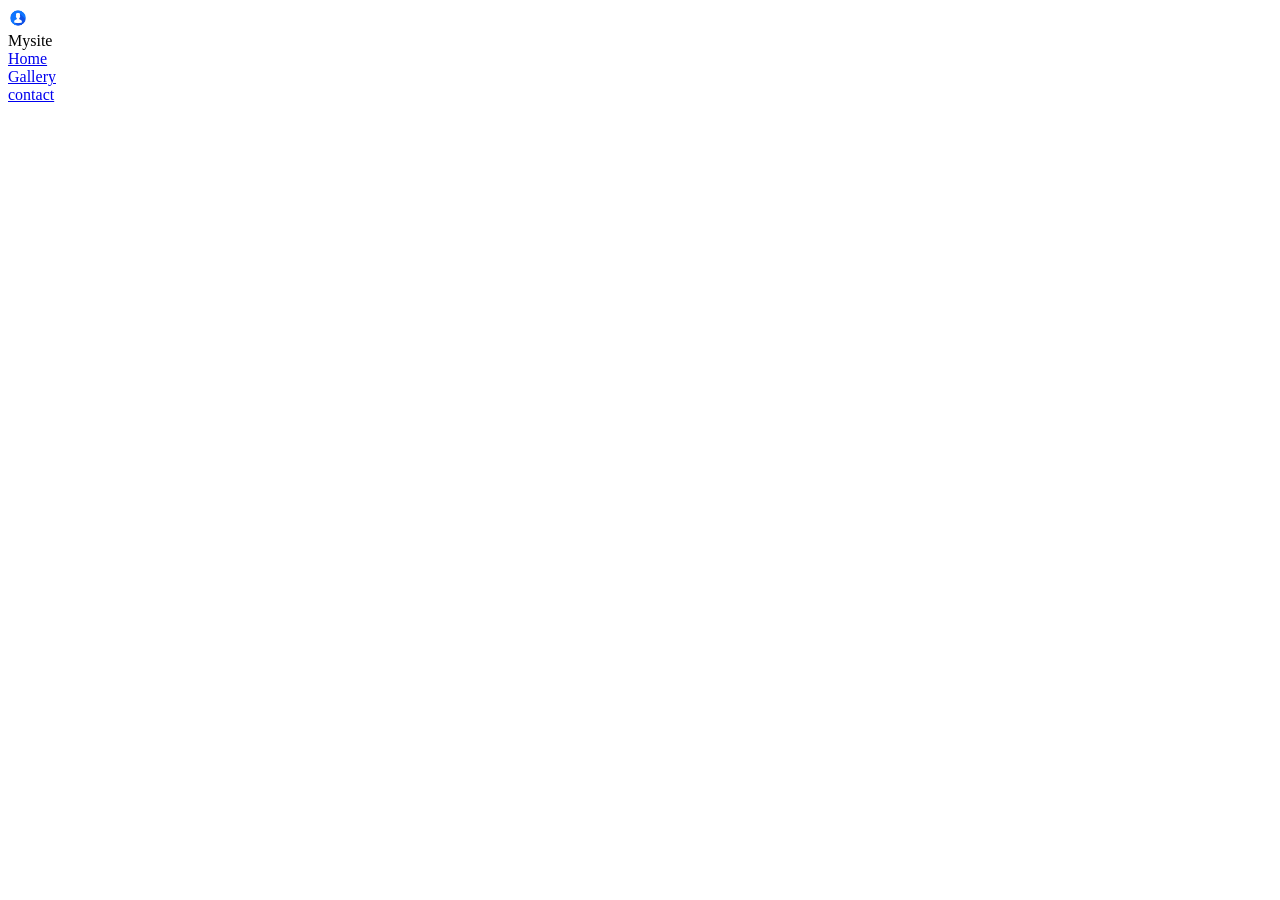
==== day10/index.html @ 0f4bc4ee "testing push" ====
<!DOCTYPE html>
<html lang="en">
<head>
    <title>sample</title>
    <link rel="stylesheet" href = "n.css">
</head>
<body>
    <header>
        <nav class = nav>
            <div><img src="image.png"height="20px"width="20px"></div>
            <div class = "logo"> Mysite </div>
            
 <div>      
    <a href = "home.html">Home</a>
 </div>
 <div>
    <a href  ="galary.html">Gallery</a>
 </div>
 <div>
    <a href ="contact.html">contact</a>
 </div>
 </nav>
 <header>  
</body>
</html>
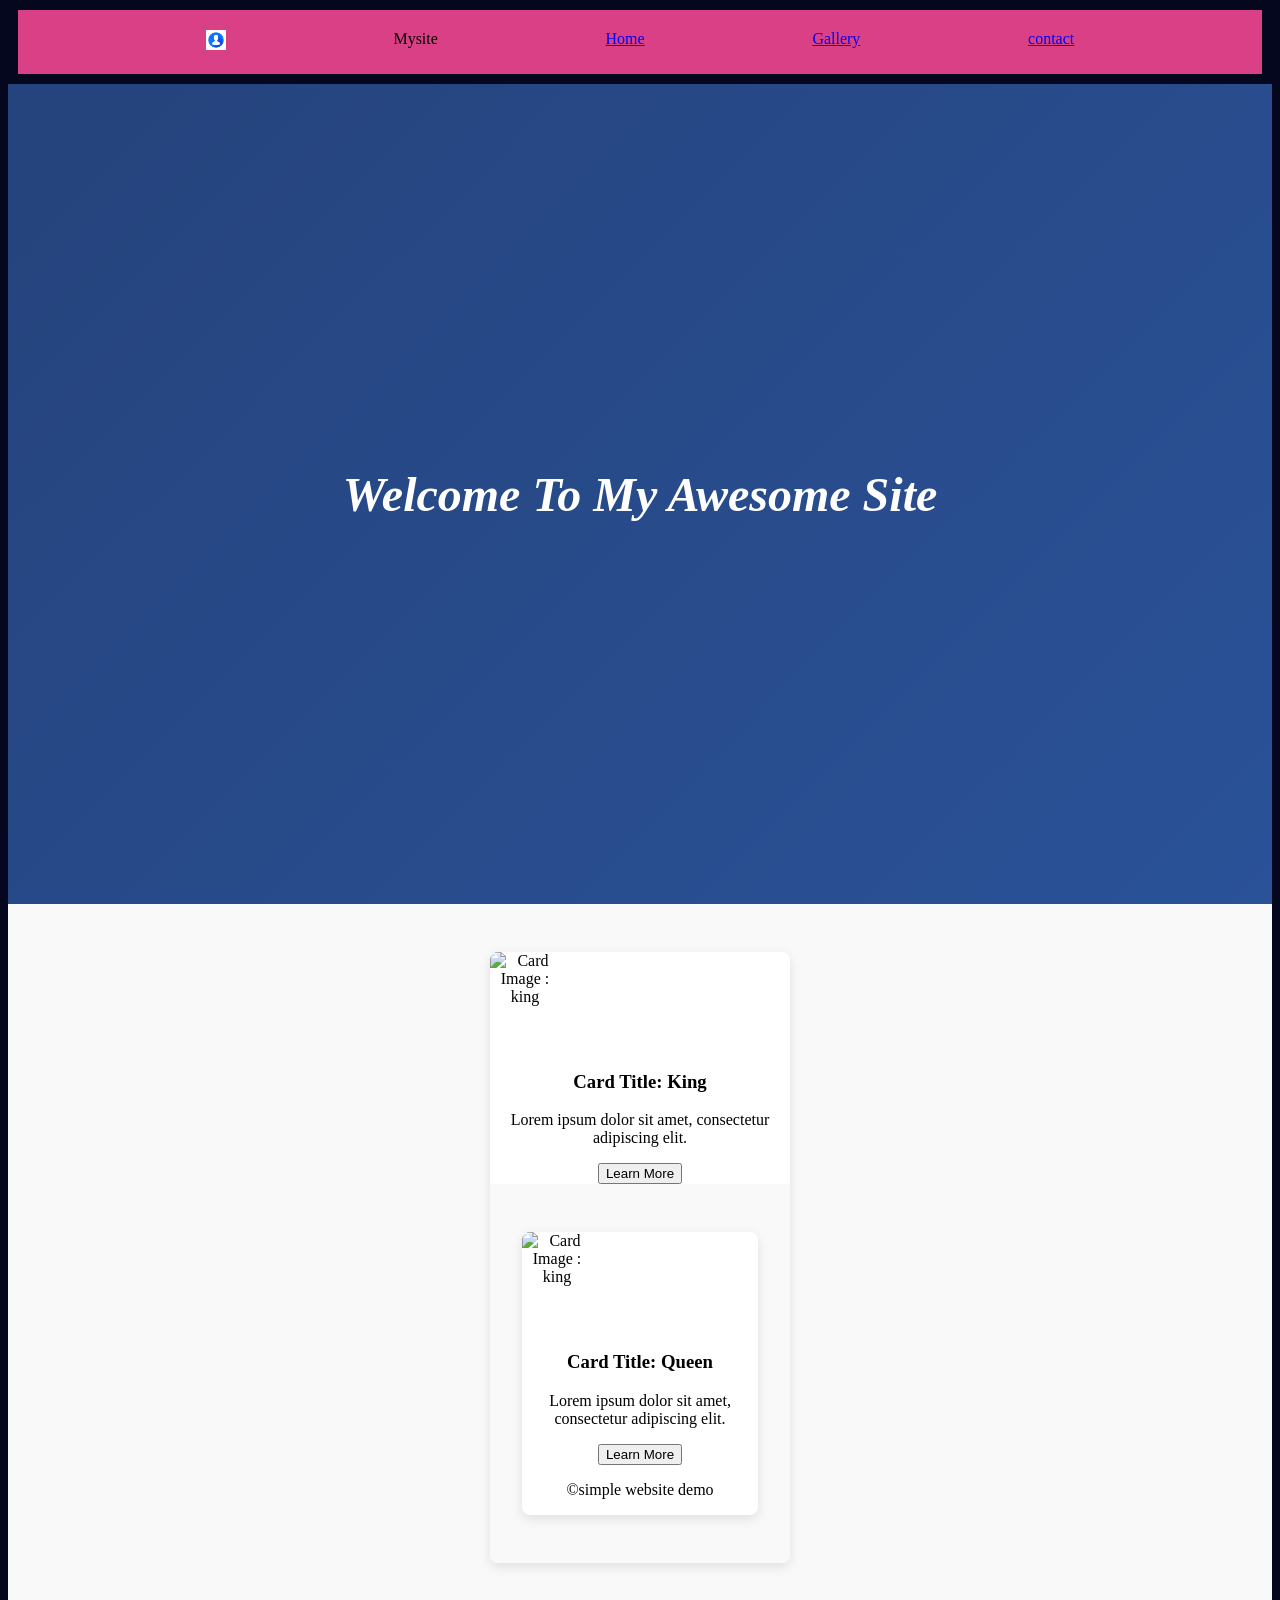
==== commit b2393b53: "testing push" ====
--- a/day10/index.html
+++ b/day10/index.html
@@ -2,24 +2,47 @@
 <html lang="en">
 <head>
     <title>sample</title>
-    <link rel="stylesheet" href = "n.css">
+    <link rel="stylesheet" href = "index.css">
 </head>
 <body>
     <header>
         <nav class = nav>
             <div><img src="image.png"height="20px"width="20px"></div>
-            <div class = "logo"> Mysite </div>
+            <div class = "logo">Mysite </div>
             
  <div>      
     <a href = "home.html">Home</a>
  </div>
  <div>
-    <a href  ="galary.html">Gallery</a>
+    <a href  ="gallary.html">Gallery</a>
  </div>
  <div>
     <a href ="contact.html">contact</a>
  </div>
  </nav>
- <header>  
+ <section>
+   <div class="hero">
+      <h1>Welcome To My Awesome Site</h1>
+   </div>
+ </section>
+ <section class="card-section">
+    <div class="card">
+      <img src="https://opengameart.org/sites/default/files/king_of_hearts2.png"height="100px"width="70px" alt="Card Image : king" />
+      <div>
+        <h3>Card Title: King</h3>
+        <p>Lorem ipsum dolor sit amet, consectetur adipiscing elit.</p>
+        <button>Learn More</button>
+      </div>
+   <section class="card-section">
+    <div class="card">
+      <img src="https://encrypted-tbn0.gstatic.com/images?q=tbn:ANd9GcTKCC8hl7ZI6wu2rcgEpzn92JqRjto8kdN8xMq6mhrLO49tMsjP3ABpJ3ufPp7wH9K9D6U&usqp=CAU"height="100px"width="70px" alt="Card Image : king" />
+      <div>
+        <h3>Card Title: Queen</h3>
+        <p>Lorem ipsum dolor sit amet, consectetur adipiscing elit.</p>
+        <button>Learn More</button>
+      </div>   
+<footer>
+   <p>&copy;simple website demo</p>
+</footer>  
 </body>
 </html>
--- a/day10/index.css
+++ b/day10/index.css
@@ -0,0 +1,66 @@
+.nav{
+    background-color: rgba(248, 72, 148, 0.873);
+    margin:10px;
+    padding:20px;
+    display :flex;
+    justify-content: space-evenly;
+}
+.nav.logo{
+     font-weight: bold;
+     display:flex;
+     justify-content:center;
+}
+body{
+    background-color: rgb(5, 7, 31);
+}
+.hero{
+      display: flex;
+      justify-content: center;
+      align-items: center;
+      height: calc(100vh - 80px);
+      background:linear-gradient(135deg, #25437c,#2a5298);
+      color: white;
+      text-align: center;
+      animation: fadeIn 1.5s ease-in;
+      font-style:italic;
+    }
+
+    .hero h1 {
+      font-size: 3rem;
+      animation: slideUp 1.5s ease-out;
+    }
+
+    @keyframes fadeIn {
+      from { opacity: 0; }
+      to { opacity: 1; }
+    }
+
+    @keyframes slideUp {
+      from {
+        opacity: 0;
+        transform: translateY(40px);
+      }
+      to {
+        opacity: 1;
+        transform: translateY(0);
+      }
+    }
+      .card-section {
+      display: flex;
+      flex-wrap: wrap;
+      justify-content: center;
+      align-items: center;
+      gap: 2rem;
+      padding: 3rem 2rem;
+      background-color: #f9f9f9;
+    }
+    .card {
+      background: white;
+      border-radius: 8px;
+      box-shadow: 0 4px 12px rgba(0, 0, 0, 0.1);
+      width: 300px;
+      overflow: hidden;
+      display: flex;
+      flex-direction: column;
+      text-align: center;
+    }
